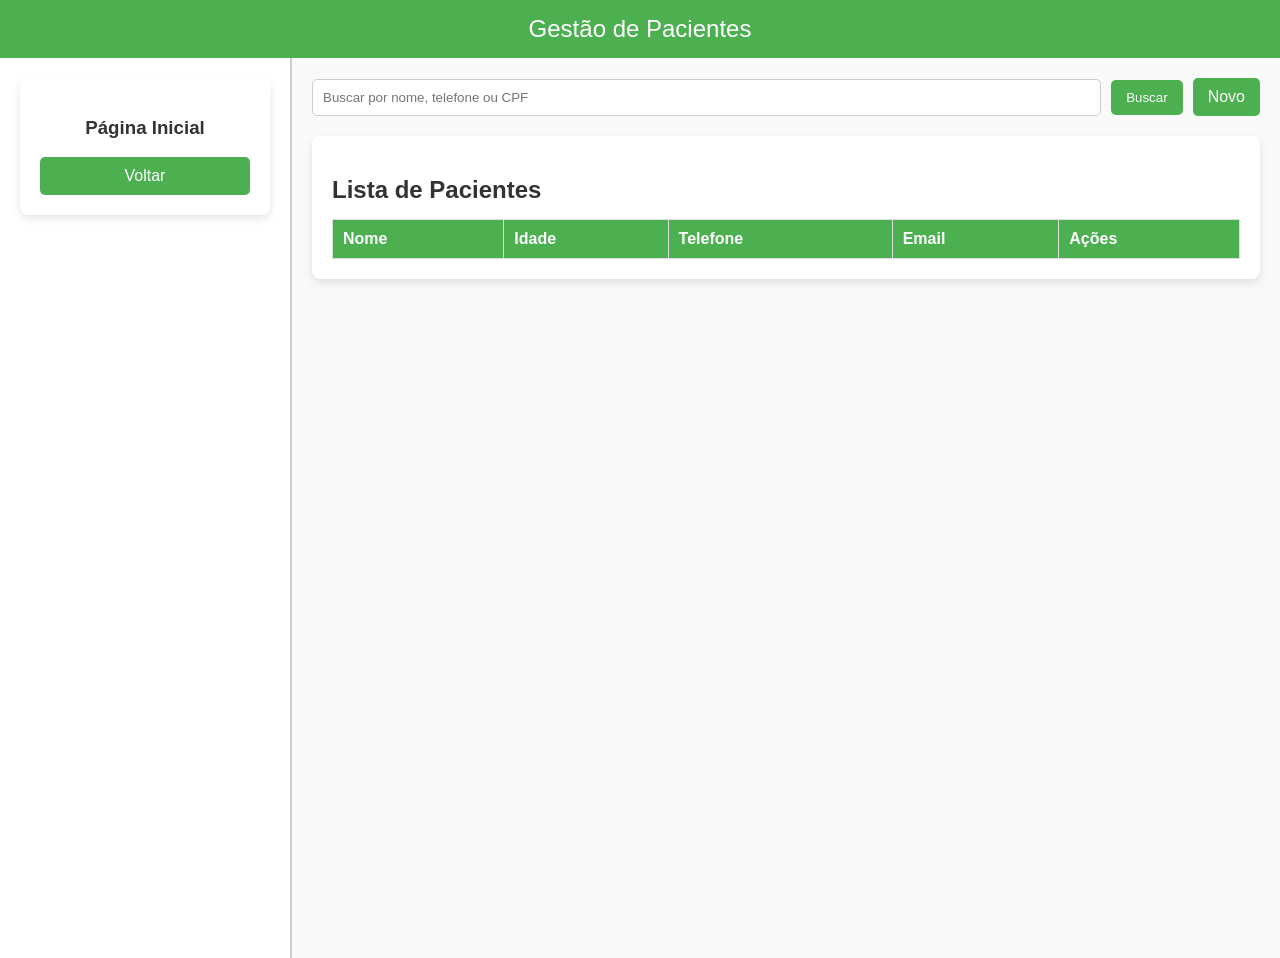
==== www/gestao-pacientes/index.html @ 3c8ea62c "Realizado ajuste em construtores e adicionado tela de gestao de pacientes" ====
<!DOCTYPE html>
<html lang="pt-br">
<head>
    <meta charset="UTF-8">
    <meta name="viewport" content="width=device-width, initial-scale=1.0">
    <title>Gestão de Pacientes</title>
    <link rel="stylesheet" href="gestao-pacientes.css">
</head>
<body>

<header>Gestão de Pacientes</header>

<div class="main-container">
    <div class="sidebar">
        <div class="card">
            <h3>Página Inicial</h3>
            <a href="../inicio/index.html">Voltar</a>
        </div>
    </div>

    <div class="content-area">
        <div class="search-container">
            <input type="text" placeholder="Buscar por nome, telefone ou CPF">
            <button>Buscar</button>
            <a href="./cadastro/index.html" class="novo-btn">Novo</a>
        </div>

        <div class="table-container">
            <h2>Lista de Pacientes</h2>
            <table>
                <thead>
                    <tr>
                        <th>Nome</th>
                        <th>Idade</th>
                        <th>Telefone</th>
                        <th>Email</th>
                        <th>Ações</th>
                    </tr>
                </thead>
                <tbody>
                    <!-- Lista de pacientes será carregada aqui -->
                </tbody>
            </table>
        </div>
    </div>
</div>

</body>
</html>
---- www/gestao-pacientes/gestao-pacientes.css ----
/* Estilo geral da página */
body {
    font-family: Arial, sans-serif;
    background-color: #f4f4f9;
    color: #333;
    margin: 0;
    padding: 0;
}

/* Cabeçalho */
header {
    background-color: #4CAF50;
    color: white;
    padding: 15px 0;
    text-align: center;
    font-size: 24px;
}

/* Layout principal */
.main-container {
    display: flex;
    height: 100vh;
}

/* Sidebar */
.sidebar {
    background-color: #ffffff;
    width: 250px;
    padding: 20px;
    border-right: 2px solid #ccc;
}

.card {
    background-color: white;
    border-radius: 8px;
    box-shadow: 0 4px 8px rgba(0, 0, 0, 0.1);
    margin-bottom: 15px;
    padding: 20px;
    text-align: center;
}

.card a {
    display: block;
    padding: 10px;
    background-color: #4CAF50;
    color: white;
    text-decoration: none;
    border-radius: 5px;
}

.card a:hover {
    background-color: #45a049;
}

/* Área de conteúdo */
.content-area {
    flex-grow: 1;
    padding: 20px;
    background-color: #f9f9f9;
}

/* Caixa de pesquisa e botões */
.search-container {
    display: flex;
    justify-content: space-between;
    align-items: center;
    gap: 10px;
    margin-bottom: 20px;
}

.search-container input {
    flex: 1;
    padding: 10px;
    border: 1px solid #ccc;
    border-radius: 5px;
}

.search-container button, .novo-btn {
    padding: 10px 15px;
    background-color: #4CAF50;
    color: white;
    border: none;
    cursor: pointer;
    text-decoration: none;
    border-radius: 5px;
    text-align: center;
}

.search-container button:hover, .novo-btn:hover {
    background-color: #45a049;
}

/* Estilo da tabela */
.table-container {
    background: white;
    padding: 20px;
    border-radius: 8px;
    box-shadow: 0 4px 8px rgba(0, 0, 0, 0.1);
}

.table-container h2 {
    margin-bottom: 15px;
}

table {
    width: 100%;
    border-collapse: collapse;
    margin-top: 10px;
}

th, td {
    border: 1px solid #ddd;
    padding: 10px;
    text-align: left;
}

th {
    background-color: #4CAF50;
    color: white;
}

tr:nth-child(even) {
    background-color: #f2f2f2;
}

/* Botões de ações dentro da tabela */
td .action-btn {
    padding: 5px 10px;
    margin: 2px;
    border: none;
    border-radius: 5px;
    cursor: pointer;
}

.action-btn.edit {
    background-color: #2196F3;
    color: white;
}

.action-btn.delete {
    background-color: #f44336;
    color: white;
}

.action-btn:hover {
    opacity: 0.8;
}
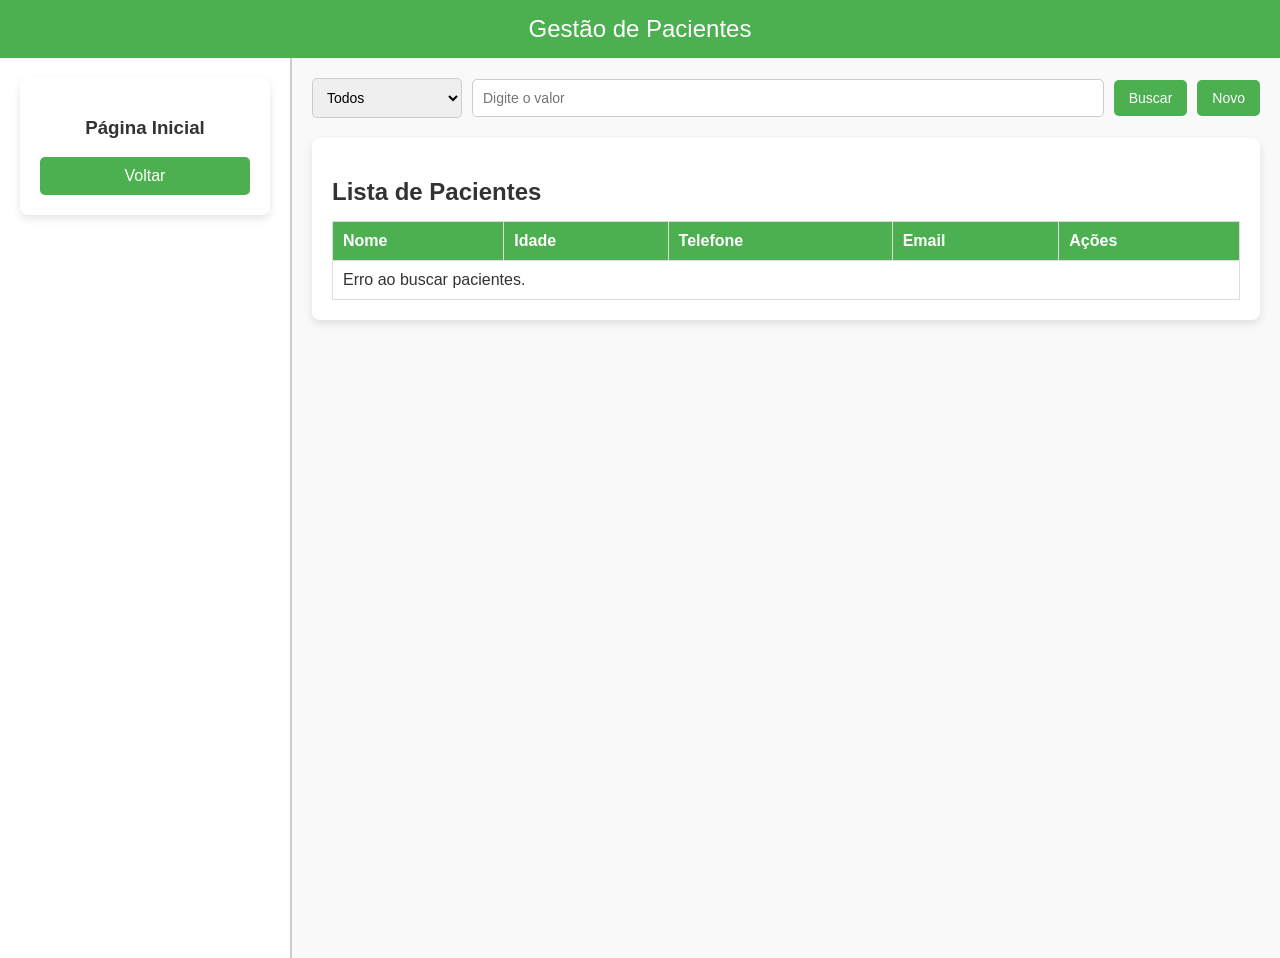
==== commit 8c883408: "feito parte de clientes" ====
--- a/www/gestao-pacientes/index.html
+++ b/www/gestao-pacientes/index.html
@@ -20,8 +20,16 @@
 
     <div class="content-area">
         <div class="search-container">
-            <input type="text" placeholder="Buscar por nome, telefone ou CPF">
-            <button>Buscar</button>
+            <select id="tipoBusca">
+                <option value="">Todos</option>
+                <option value="id">ID</option>
+                <option value="nome">Nome</option>
+                <option value="documento">CPF/CNPJ</option>
+                <option value="telefone">Telefone</option>
+                <option value="email">E-mail</option>
+            </select>
+            <input type="text" id="valorBusca" placeholder="Digite o valor">
+            <button onclick="buscarPacientes()">Buscar</button>
             <a href="./cadastro/index.html" class="novo-btn">Novo</a>
         </div>
 
@@ -37,7 +45,7 @@
                         <th>Ações</th>
                     </tr>
                 </thead>
-                <tbody>
+                <tbody id="tabelaPacientes">
                     <!-- Lista de pacientes será carregada aqui -->
                 </tbody>
             </table>
@@ -45,5 +53,7 @@
     </div>
 </div>
 
+<script src="script.js"></script>
+
 </body>
 </html>
--- a/www/gestao-pacientes/gestao-pacientes.css
+++ b/www/gestao-pacientes/gestao-pacientes.css
@@ -62,17 +62,26 @@
 /* Caixa de pesquisa e botões */
 .search-container {
     display: flex;
-    justify-content: space-between;
+    flex-wrap: wrap;
     align-items: center;
     gap: 10px;
     margin-bottom: 20px;
 }
 
+.search-container select,
 .search-container input {
-    flex: 1;
     padding: 10px;
     border: 1px solid #ccc;
     border-radius: 5px;
+    font-size: 14px;
+}
+
+.search-container select {
+    min-width: 150px;
+}
+
+.search-container input {
+    flex: 1;
 }
 
 .search-container button, .novo-btn {
@@ -84,6 +93,7 @@
     text-decoration: none;
     border-radius: 5px;
     text-align: center;
+    font-size: 14px;
 }
 
 .search-container button:hover, .novo-btn:hover {
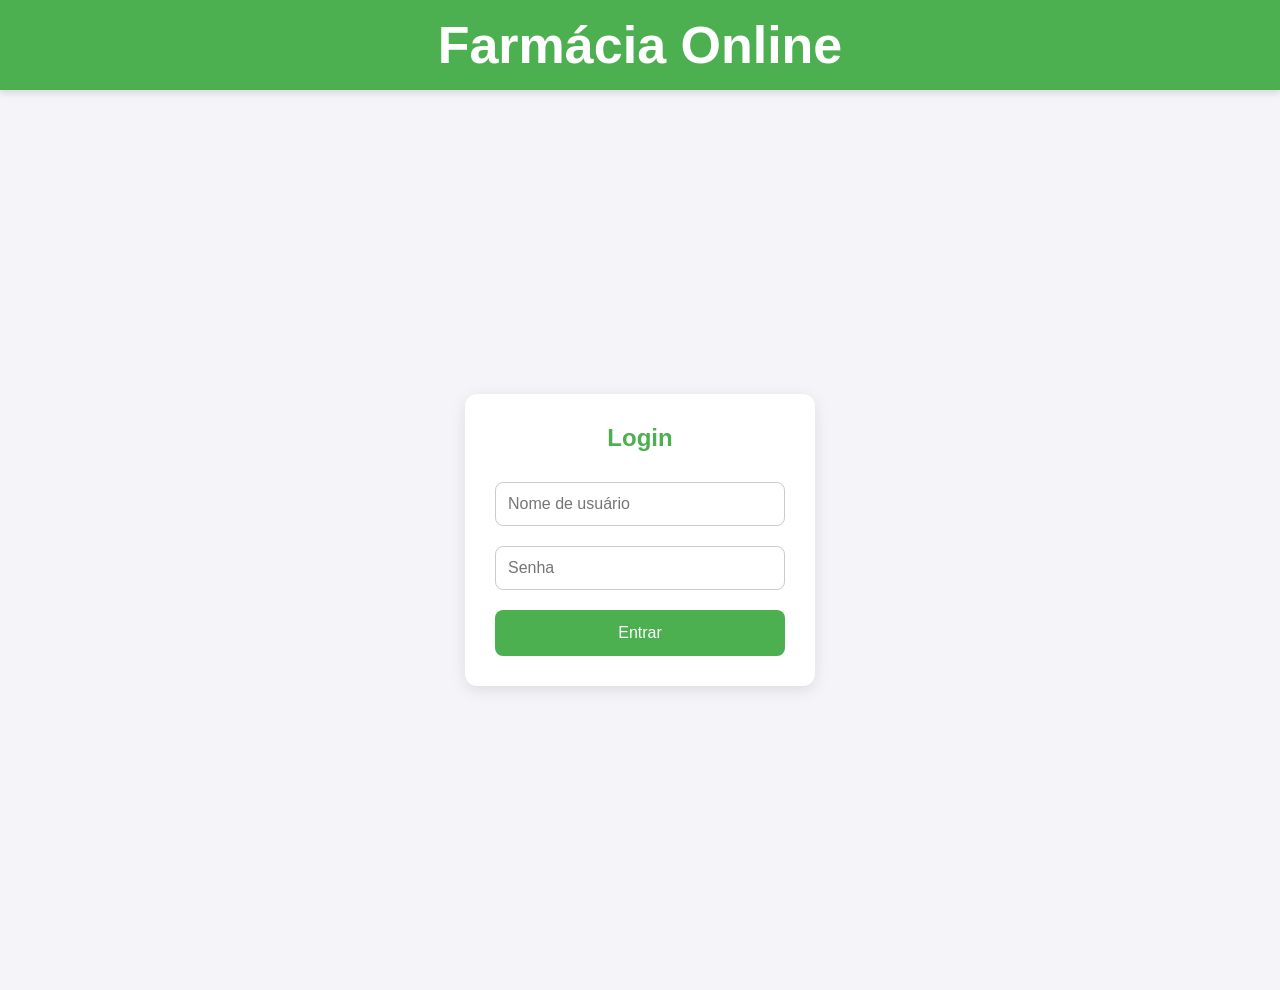
==== commit 9e91754b: "Adicionado Ico" ====
--- a/www/gestao-pacientes/index.html
+++ b/www/gestao-pacientes/index.html
@@ -5,6 +5,7 @@
     <meta name="viewport" content="width=device-width, initial-scale=1.0">
     <title>Gestão de Pacientes</title>
     <link rel="stylesheet" href="gestao-pacientes.css">
+    <link rel="icon" href="../assets/favicon.ico" type="image/x-icon">
 </head>
 <body>
 
@@ -30,7 +31,7 @@
             </select>
             <input type="text" id="valorBusca" placeholder="Digite o valor">
             <button onclick="buscarPacientes()">Buscar</button>
-            <a href="./cadastro/index.html" class="novo-btn">Novo</a>
+            <button class="novo-btn" onclick="abrirCadastro()">Novo</button>
         </div>
 
         <div class="table-container">
@@ -53,6 +54,107 @@
     </div>
 </div>
 
+<div class="offcanvas" id="cadastroOffcanvas">
+    <h2>Novo Paciente</h2>
+    <form id="formCadastro" class="offcanvas-content">
+
+        <!-- Seção: Dados Pessoais -->
+        <div class="offcanvas-section">
+            <h2>Dados Pessoais</h2>
+
+            <div>
+                <label for="nome">Nome</label>
+                <input type="text" id="nome" name="nome" required>
+            </div>
+
+            <div>
+                <label for="nascimento">Data de Nascimento</label>
+                <input type="date" id="nascimento" name="nascimento">
+            </div>
+
+            <div>
+                <label for="tipoPessoa">Tipo de Pessoa</label>
+                <select id="tipoPessoa" name="tipoPessoa" required>
+                    <option value="FISICA">Física (CPF)</option>
+                    <option value="JURIDICA">Jurídica (CNPJ)</option>
+                </select>
+            </div>
+
+            <div>
+                <label for="documento">CPF / CNPJ</label>
+                <input type="text" id="documento" name="documento" required>
+            </div>
+
+            <div>
+                <label for="telefone">Telefone</label>
+                <input type="tel" id="telefone" name="telefone">
+            </div>
+
+            <div>
+                <label for="email">E-mail</label>
+                <input type="email" id="email" name="email">
+            </div>
+
+            <div>
+                <label for="sexo">Sexo</label>
+                <select id="sexo" name="sexo">
+                    <option value="HOMEM">Homem</option>
+                    <option value="MULHER">Mulher</option>
+                    <option value="NAO_INFORMADO">Prefere não informar</option>
+                </select>
+            </div>
+        </div>
+
+        <!-- Seção: Endereço -->
+        <div class="offcanvas-section">
+            <h2>Endereço</h2>
+
+            <div>
+                <label for="rua">Rua</label>
+                <input type="text" id="rua" name="rua">
+            </div>
+
+            <div>
+                <label for="numero">Número</label>
+                <input type="text" id="numero" name="numero">
+            </div>
+
+            <div>
+                <label for="bairro">Bairro</label>
+                <input type="text" id="bairro" name="bairro">
+            </div>
+
+            <div>
+                <label for="cidade">Cidade</label>
+                <input type="text" id="cidade" name="cidade">
+            </div>
+
+            <div>
+                <label for="estado">Estado</label>
+                <input type="text" id="estado" name="estado">
+            </div>
+
+            <div>
+                <label for="cep">CEP</label>
+                <input type="text" id="cep" name="cep">
+            </div>
+
+            <div>
+                <label for="observacoes">Observações</label>
+                <textarea id="observacoes" name="observacoes"></textarea>
+              </div>
+              
+        </div>
+
+        <!-- Botões -->
+        <div class="offcanvas-section">
+            <button type="submit">Cadastrar</button>
+            <button type="button" onclick="fecharCadastro()">Cancelar</button>
+        </div>
+
+    </form>
+</div>
+
 <script src="script.js"></script>
 
 </body>
--- a/www/gestao-pacientes/gestao-pacientes.css
+++ b/www/gestao-pacientes/gestao-pacientes.css
@@ -155,3 +155,115 @@
 .action-btn:hover {
     opacity: 0.8;
 }
+
+.offcanvas {
+    position: fixed;
+    top: 0;
+    right: -100%;
+    width: 400px;
+    height: 100%;
+    background-color: #ffffff;
+    box-shadow: -2px 0 15px rgba(0,0,0,0.3);
+    padding: 25px;
+    transition: right 0.3s ease;
+    z-index: 1000;
+    overflow-y: auto;
+}
+
+.offcanvas.open {
+    right: 0;
+}
+
+.offcanvas h2 {
+    font-size: 22px;
+    margin-bottom: 15px;
+    color: #4CAF50;
+    border-bottom: 2px solid #4CAF50;
+    padding-bottom: 5px;
+}
+
+.offcanvas-content {
+    display: flex;
+    flex-direction: column;
+    gap: 15px;
+}
+
+.offcanvas-section {
+    display: flex;
+    flex-direction: column;
+    gap: 15px;
+    margin-bottom: 20px;
+}
+
+.offcanvas-content label,
+.offcanvas-section label {
+    font-weight: bold;
+    color: #333;
+    margin-bottom: 5px;
+}
+
+.offcanvas-content input,
+.offcanvas-content select,
+.offcanvas-content textarea,
+.offcanvas-section input,
+.offcanvas-section select,
+.offcanvas-section textarea {
+    padding: 10px;
+    font-size: 14px;
+    border-radius: 6px;
+    border: 1px solid #ccc;
+    transition: border-color 0.2s;
+    width: 100%;
+    box-sizing: border-box;
+}
+
+.offcanvas-content input:focus,
+.offcanvas-content select:focus,
+.offcanvas-content textarea:focus,
+.offcanvas-section input:focus,
+.offcanvas-section select:focus,
+.offcanvas-section textarea:focus {
+    border-color: #4CAF50;
+    outline: none;
+}
+
+.offcanvas-content textarea,
+.offcanvas-section textarea {
+    resize: vertical;
+    min-height: 80px;
+}
+
+.offcanvas-content button[type="submit"] {
+    background-color: #4CAF50;
+    color: white;
+    border: none;
+    padding: 12px;
+    border-radius: 6px;
+    font-size: 16px;
+    cursor: pointer;
+}
+
+.offcanvas-content button[type="submit"]:hover {
+    background-color: #45a049;
+}
+
+.offcanvas-content button[type="button"] {
+    background-color: #ccc;
+    color: #333;
+    border: none;
+    padding: 10px;
+    border-radius: 6px;
+    font-size: 14px;
+    cursor: pointer;
+}
+
+.offcanvas-content button[type="button"]:hover {
+    background-color: #bbb;
+}
+
+/* Responsivo (não precisa de grid pois é empilhado) */
+@media (max-width: 600px) {
+    .offcanvas {
+        width: 100%;
+    }
+}
